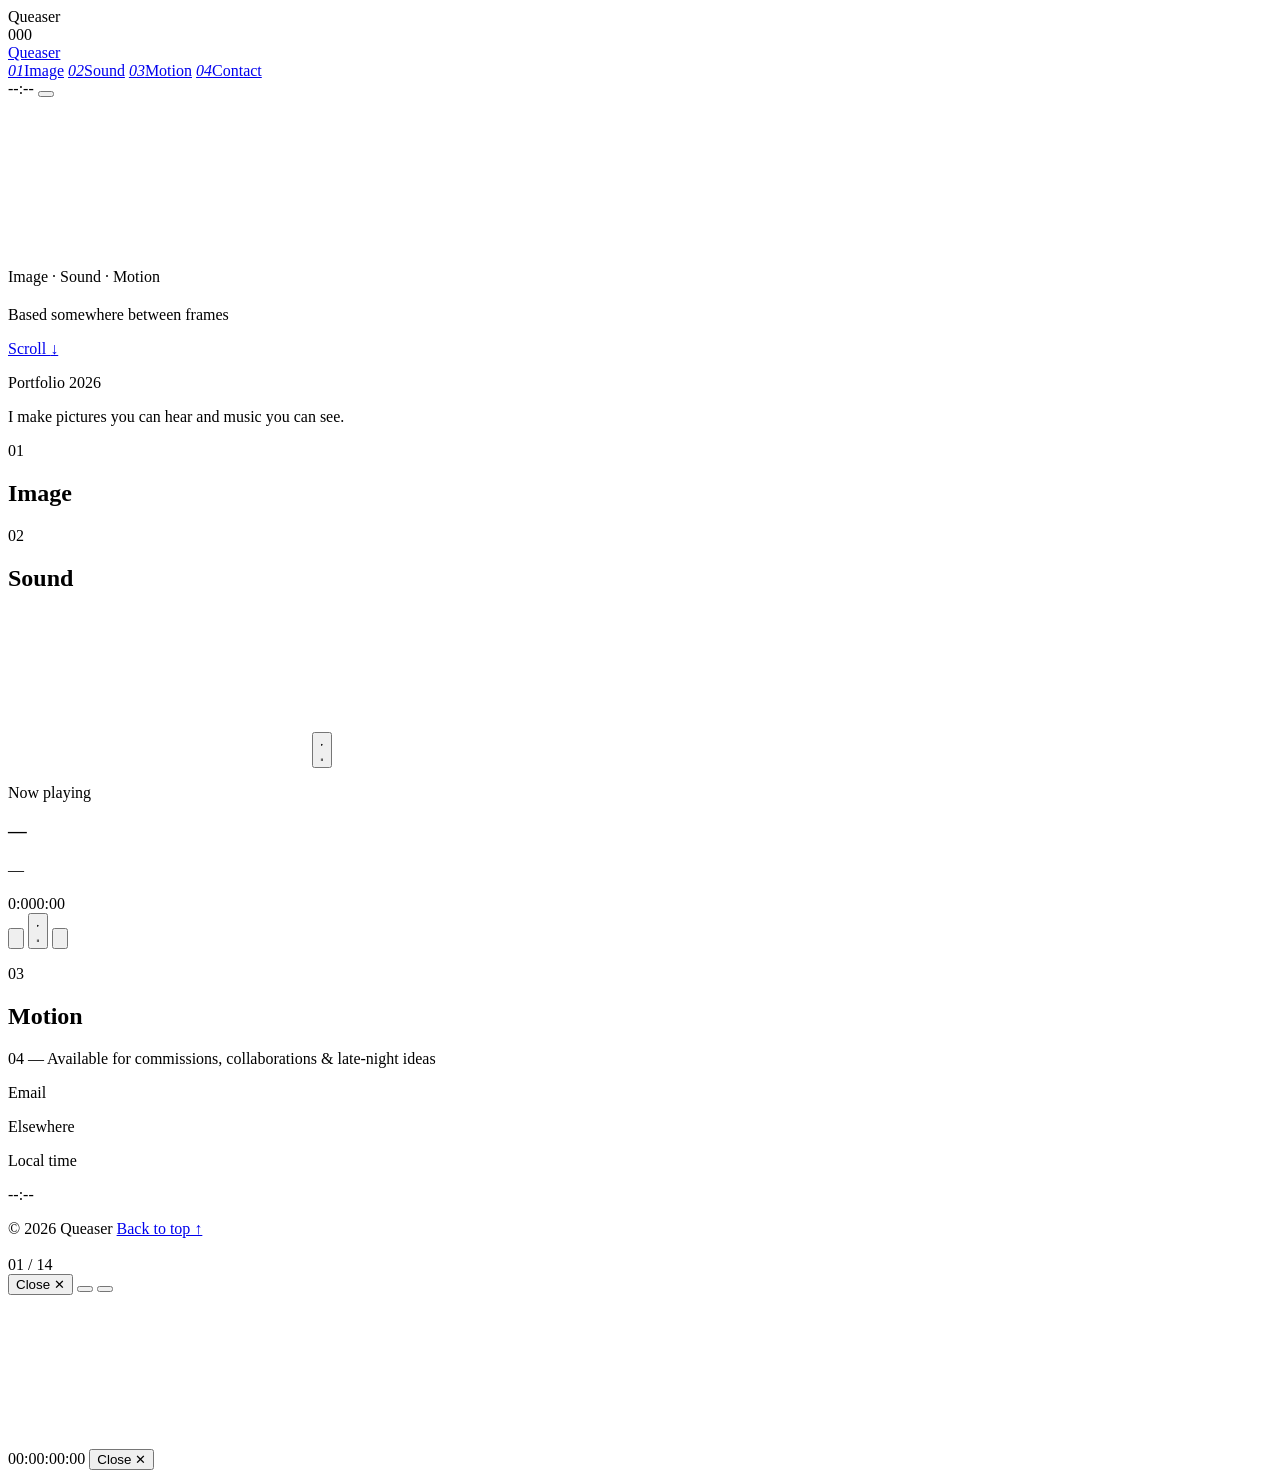
==== public/index.html @ 3370a99a "Portfolio MVP: WebGL hero, gallery, generative music player, film viewer Static site in public/, all" ====
<!doctype html>
<html lang="en">
<head>
  <meta charset="utf-8" />
  <meta name="viewport" content="width=device-width, initial-scale=1, viewport-fit=cover" />
  <title>Queaser — Image, Sound, Motion</title>
  <meta name="description" content="Photographs, music and moving image." />
  <meta name="theme-color" content="#0b0b0a" />
  <meta property="og:title" content="Queaser — Image, Sound, Motion" />
  <meta property="og:description" content="Photographs, music and moving image." />
  <meta property="og:image" content="/media/hero.jpg" />
  <meta name="twitter:card" content="summary_large_image" />
  <link rel="icon" href="data:image/svg+xml,%3Csvg xmlns='http://www.w3.org/2000/svg' viewBox='0 0 64 64'%3E%3Crect width='64' height='64' rx='14' fill='%230b0b0a'/%3E%3Ccircle cx='32' cy='32' r='13' fill='none' stroke='%23ece6dc' stroke-width='4'/%3E%3Ccircle cx='32' cy='32' r='4' fill='%23ff5a1f'/%3E%3C/svg%3E" />
  <link rel="preconnect" href="https://fonts.googleapis.com" />
  <link rel="preconnect" href="https://fonts.gstatic.com" crossorigin />
  <link href="https://fonts.googleapis.com/css2?family=Instrument+Serif:ital@0;1&family=Inter+Tight:wght@400;500;600&family=JetBrains+Mono:wght@400;500&display=swap" rel="stylesheet" />
  <link rel="preload" as="image" href="/media/hero.jpg" />
  <link rel="stylesheet" href="/css/style.css" />
</head>
<body class="is-loading">

  <!-- PRELOADER -->
  <div class="loader" id="loader" aria-hidden="true">
    <div class="loader__inner">
      <div class="loader__name" data-site-name>Queaser</div>
      <div class="loader__count"><span id="loaderCount">000</span></div>
    </div>
    <div class="loader__bar"><span id="loaderBar"></span></div>
  </div>

  <!-- GRAIN + CURSOR -->
  <div class="grain" aria-hidden="true"></div>
  <div class="cursor" id="cursor" aria-hidden="true"><div class="cursor__ring"><span class="cursor__label" id="cursorLabel"></span></div><div class="cursor__dot"></div></div>

  <!-- NAV -->
  <header class="nav" id="nav">
    <a href="#top" class="nav__mark" data-site-name>Queaser</a>
    <nav class="nav__links" aria-label="Sections">
      <a href="#image" data-cursor="Go"><i>01</i>Image</a>
      <a href="#sound" data-cursor="Go"><i>02</i>Sound</a>
      <a href="#motion" data-cursor="Go"><i>03</i>Motion</a>
      <a href="#contact" data-cursor="Go"><i>04</i>Contact</a>
    </nav>
    <div class="nav__meta">
      <span class="nav__clock" id="clock">--:--</span>
      <button class="nav__sound" id="soundToggle" aria-label="Toggle sound" data-cursor="Sound">
        <span></span><span></span><span></span><span></span>
      </button>
    </div>
  </header>

  <main id="top">

    <!-- HERO -->
    <section class="hero" id="hero">
      <canvas class="hero__gl" id="heroGl"></canvas>
      <img class="hero__fallback" src="/media/hero.jpg" alt="" />
      <div class="hero__content">
        <p class="hero__kicker mono"><span class="dot"></span> <span data-tagline>Image · Sound · Motion</span></p>
        <h1 class="hero__title" id="heroTitle" aria-label="Queaser"></h1>
        <div class="hero__foot">
          <p class="mono hero__loc" data-location>Based somewhere between frames</p>
          <a href="#image" class="hero__scroll mono" data-cursor="Scroll">Scroll <span class="hero__arrow">↓</span></a>
          <p class="mono hero__year">Portfolio <span id="yearNow">2026</span></p>
        </div>
      </div>
    </section>

    <!-- MANIFESTO -->
    <section class="statement">
      <p class="statement__text reveal-words" data-statement>I make pictures you can hear and music you can see.</p>
    </section>

    <!-- IMAGE -->
    <section class="image" id="image">
      <div class="section-head">
        <span class="mono">01</span>
        <h2 class="section-title">Image</h2>
        <span class="mono section-head__count" id="photoCount"></span>
      </div>
      <div class="hscroll" id="hscroll">
        <div class="hscroll__sticky">
          <div class="hscroll__track" id="photoTrack"></div>
          <div class="hscroll__progress"><span id="hProgress"></span></div>
        </div>
      </div>
    </section>

    <!-- SOUND -->
    <section class="sound" id="sound">
      <div class="section-head">
        <span class="mono">02</span>
        <h2 class="section-title">Sound</h2>
        <span class="mono section-head__count" id="trackCount"></span>
      </div>

      <div class="player" id="player">
        <div class="player__stage">
          <div class="player__cover" id="playerCover" data-cursor="Play">
            <div class="player__coverimg" id="coverImg"></div>
            <canvas class="player__viz" id="viz"></canvas>
            <button class="player__big" id="bigPlay" aria-label="Play">
              <svg viewBox="0 0 24 24" class="i-play"><path d="M7 4.5v15l13-7.5z"/></svg>
              <svg viewBox="0 0 24 24" class="i-pause"><path d="M6 4h4v16H6zM14 4h4v16h-4z"/></svg>
            </button>
          </div>
          <div class="player__now">
            <p class="mono player__label">Now playing</p>
            <h3 class="player__title" id="nowTitle">—</h3>
            <p class="mono player__sub" id="nowSub">—</p>
            <div class="player__bar" id="seek" data-cursor="Seek"><span id="seekFill"></span></div>
            <div class="player__times mono"><span id="tCur">0:00</span><span id="tDur">0:00</span></div>
            <div class="player__controls">
              <button id="prevBtn" aria-label="Previous" data-cursor="Prev"><svg viewBox="0 0 24 24"><path d="M6 5h2v14H6zM20 5v14L9 12z"/></svg></button>
              <button id="playBtn" class="player__play" aria-label="Play" data-cursor="Play">
                <svg viewBox="0 0 24 24" class="i-play"><path d="M7 4.5v15l13-7.5z"/></svg>
                <svg viewBox="0 0 24 24" class="i-pause"><path d="M6 4h4v16H6zM14 4h4v16h-4z"/></svg>
              </button>
              <button id="nextBtn" aria-label="Next" data-cursor="Next"><svg viewBox="0 0 24 24"><path d="M16 5h2v14h-2zM4 5v14l11-7z"/></svg></button>
            </div>
          </div>
        </div>
        <ol class="tracks" id="tracks"></ol>
      </div>
    </section>

    <!-- MOTION -->
    <section class="motion" id="motion">
      <div class="section-head">
        <span class="mono">03</span>
        <h2 class="section-title">Motion</h2>
        <span class="mono section-head__count" id="filmCount"></span>
      </div>
      <div class="films" id="films"></div>
    </section>

    <!-- CONTACT -->
    <section class="contact" id="contact">
      <p class="mono contact__kicker">04 — Available for commissions, collaborations & late-night ideas</p>
      <a class="contact__mail" id="mailLink" href="#" data-cursor="Write">
        <span class="marquee"><span class="marquee__inner" id="marquee"></span></span>
      </a>
      <div class="contact__grid">
        <div>
          <p class="mono dim">Email</p>
          <a class="contact__link" id="mailText" href="#" data-cursor="Write"></a>
        </div>
        <div>
          <p class="mono dim">Elsewhere</p>
          <ul class="contact__socials" id="socials"></ul>
        </div>
        <div>
          <p class="mono dim">Local time</p>
          <p class="contact__link" id="clock2">--:--</p>
        </div>
      </div>
      <footer class="footer mono">
        <span>© <span id="yearFoot">2026</span> <span data-site-name>Queaser</span></span>
        <a href="#top" data-cursor="Top">Back to top ↑</a>
      </footer>
    </section>
  </main>

  <!-- LIGHTBOX -->
  <div class="lightbox" id="lightbox" aria-hidden="true" role="dialog" aria-label="Photo viewer">
    <div class="lightbox__img" id="lbImgWrap"><img id="lbImg" alt="" /></div>
    <div class="lightbox__meta mono">
      <span id="lbIndex">01 / 14</span>
      <span id="lbTitle"></span>
      <span id="lbPlace" class="dim"></span>
    </div>
    <button class="lightbox__close mono" id="lbClose" data-cursor="Close">Close ✕</button>
    <button class="lightbox__nav lightbox__nav--prev" id="lbPrev" aria-label="Previous" data-cursor="Prev"></button>
    <button class="lightbox__nav lightbox__nav--next" id="lbNext" aria-label="Next" data-cursor="Next"></button>
  </div>

  <!-- CINEMA -->
  <div class="cinema" id="cinema" aria-hidden="true" role="dialog" aria-label="Film viewer">
    <div class="cinema__frame">
      <canvas id="cinemaCanvas"></canvas>
      <div class="cinema__embed" id="cinemaEmbed"></div>
    </div>
    <div class="cinema__hud mono">
      <span id="cineTitle"></span>
      <span class="cinema__rec"><span class="dot"></span> <span id="cineTc">00:00:00:00</span></span>
      <button id="cineClose" data-cursor="Close">Close ✕</button>
    </div>
    <div class="cinema__progress"><span id="cineProg"></span></div>
  </div>

  <script src="https://cdn.jsdelivr.net/npm/lenis@1.1.13/dist/lenis.min.js" defer></script>
  <script src="/js/content.js" defer></script>
  <script src="/js/audio.js" defer></script>
  <script src="/js/hero.js" defer></script>
  <script src="/js/main.js" defer></script>
</body>
</html>
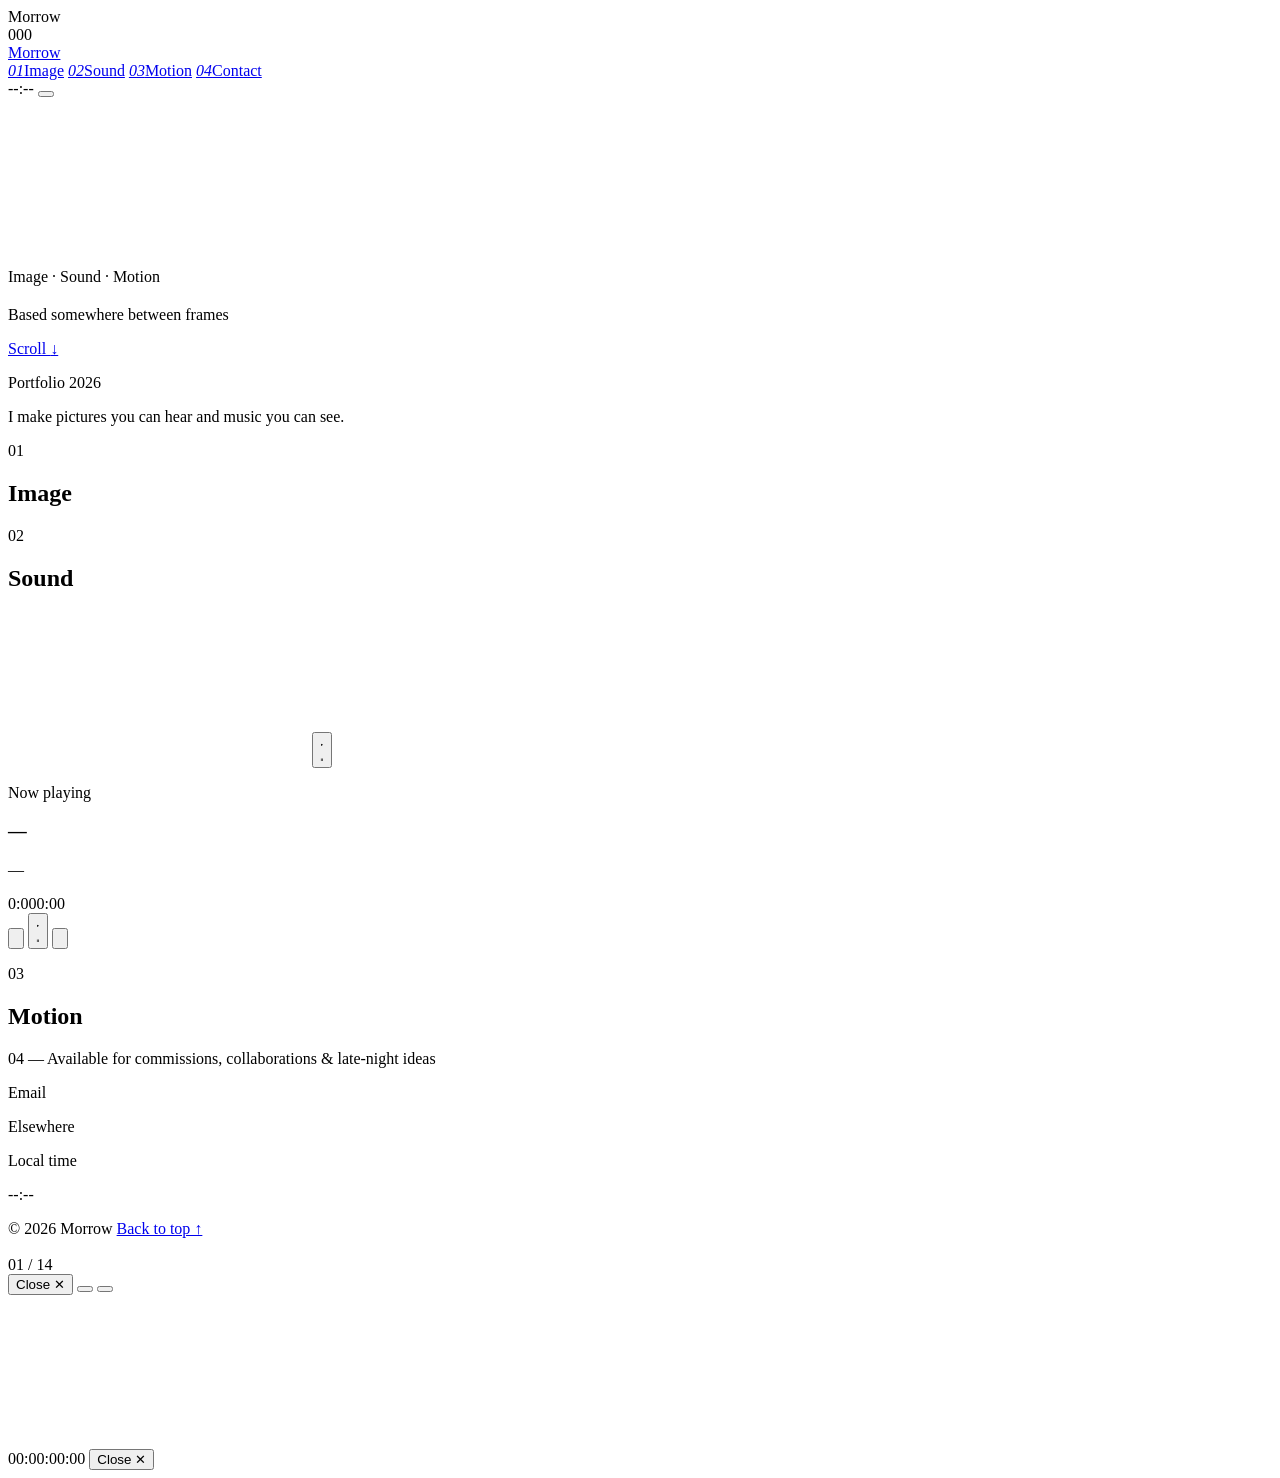
==== commit e9551701: "Rename placeholder artist to Morrow Co-Authored-By: Claude Opus 5.5 <noreply@anthropic.com> Claude-S" ====
--- a/public/index.html
+++ b/public/index.html
@@ -3,10 +3,10 @@
 <head>
   <meta charset="utf-8" />
   <meta name="viewport" content="width=device-width, initial-scale=1, viewport-fit=cover" />
-  <title>Queaser — Image, Sound, Motion</title>
+  <title>Morrow — Image, Sound, Motion</title>
   <meta name="description" content="Photographs, music and moving image." />
   <meta name="theme-color" content="#0b0b0a" />
-  <meta property="og:title" content="Queaser — Image, Sound, Motion" />
+  <meta property="og:title" content="Morrow — Image, Sound, Motion" />
   <meta property="og:description" content="Photographs, music and moving image." />
   <meta property="og:image" content="/media/hero.jpg" />
   <meta name="twitter:card" content="summary_large_image" />
@@ -22,7 +22,7 @@
   <!-- PRELOADER -->
   <div class="loader" id="loader" aria-hidden="true">
     <div class="loader__inner">
-      <div class="loader__name" data-site-name>Queaser</div>
+      <div class="loader__name" data-site-name>Morrow</div>
       <div class="loader__count"><span id="loaderCount">000</span></div>
     </div>
     <div class="loader__bar"><span id="loaderBar"></span></div>
@@ -34,7 +34,7 @@
 
   <!-- NAV -->
   <header class="nav" id="nav">
-    <a href="#top" class="nav__mark" data-site-name>Queaser</a>
+    <a href="#top" class="nav__mark" data-site-name>Morrow</a>
     <nav class="nav__links" aria-label="Sections">
       <a href="#image" data-cursor="Go"><i>01</i>Image</a>
       <a href="#sound" data-cursor="Go"><i>02</i>Sound</a>
@@ -57,7 +57,7 @@
       <img class="hero__fallback" src="/media/hero.jpg" alt="" />
       <div class="hero__content">
         <p class="hero__kicker mono"><span class="dot"></span> <span data-tagline>Image · Sound · Motion</span></p>
-        <h1 class="hero__title" id="heroTitle" aria-label="Queaser"></h1>
+        <h1 class="hero__title" id="heroTitle" aria-label="Morrow"></h1>
         <div class="hero__foot">
           <p class="mono hero__loc" data-location>Based somewhere between frames</p>
           <a href="#image" class="hero__scroll mono" data-cursor="Scroll">Scroll <span class="hero__arrow">↓</span></a>
@@ -155,7 +155,7 @@
         </div>
       </div>
       <footer class="footer mono">
-        <span>© <span id="yearFoot">2026</span> <span data-site-name>Queaser</span></span>
+        <span>© <span id="yearFoot">2026</span> <span data-site-name>Morrow</span></span>
         <a href="#top" data-cursor="Top">Back to top ↑</a>
       </footer>
     </section>
